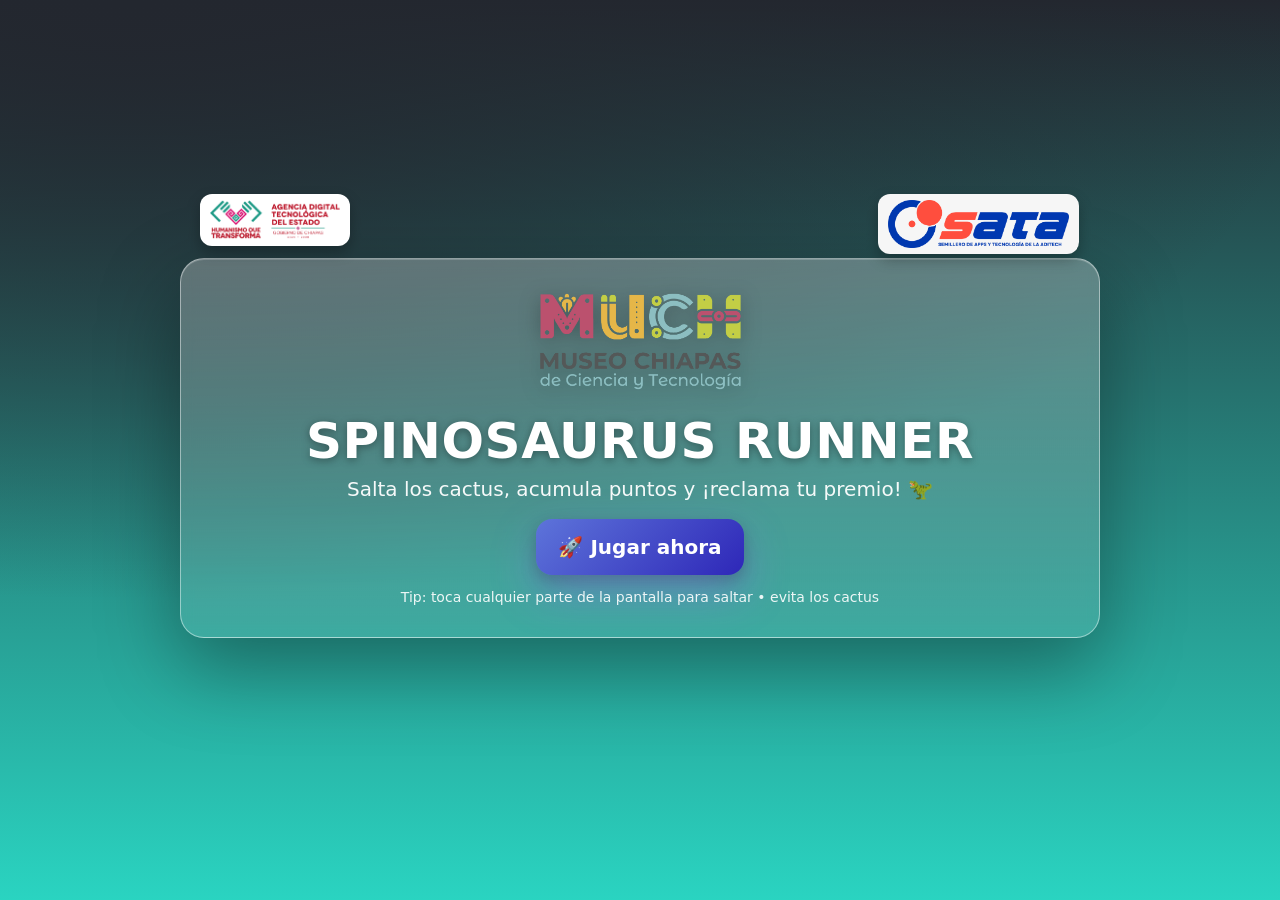
==== portada.html @ e5e4a6aa "Add files via upload" ====
<!DOCTYPE html>  
<html lang="es">
<head>
  <meta charset="UTF-8"/>
  <meta name="viewport" content="width=device-width, initial-scale=1, viewport-fit=cover"/>
  <meta name="theme-color" content="#7ec0df">
  <title>Bienvenida · Spinosaurus Runner</title>
  <style>
    :root{
      --bg1:#23272f; --bg2:#2ad4c1; --white:#ffffff;
      --card-bg1:rgba(255,255,255,.28); --card-bg2:rgba(255,255,255,.10);
      --card-br:24px;
    }
    *{box-sizing:border-box;margin:0;padding:0}
    html,body{height:100%}
    body{
      min-height:100svh;
      display:grid; place-items:center;
      background: radial-gradient(1200px 600px at 10% 0%, var(--bg1), transparent),
                  linear-gradient(180deg, var(--bg1), var(--bg2));
      padding:
        max(12px, env(safe-area-inset-top))
        max(12px, env(safe-area-inset-right))
        max(16px, env(safe-area-inset-bottom))
        max(12px, env(safe-area-inset-left));
      font-family: system-ui, -apple-system, "Segoe UI", Roboto, Arial, sans-serif;
      -webkit-tap-highlight-color: transparent;
      touch-action: manipulation;
    }
    .card{
      width:min(920px, 94vw);
      border-radius:var(--card-br);
      background:linear-gradient(180deg, var(--card-bg1), var(--card-bg2));
      border:1px solid rgba(255,255,255,.45);
      box-shadow:0 30px 80px rgba(0,0,0,.35), inset 0 1px 0 rgba(255,255,255,.2);
      padding:clamp(16px, 5vw, 32px);
      text-align:center; color:var(--white);
      backdrop-filter: blur(6px);
      position:relative;
      overflow:visible;
    }

    /* Estilos base para todos los logos de esquina */
    .logo-esquina{
      position:absolute;
      top:-65px;
      width:auto;
      border-radius:12px;
      background:#fff;
      padding:6px 10px;
      box-shadow:0 6px 14px rgba(0,0,0,.25);
    }

    /* Tamaño individual de cada logo */
    .logo-izq-abs{ 
      left:19px; 
      height:52px;  /* 👈 Ajusta solo este */
    }
    .logo-der-abs{ 
      right:20px; 
      height:60px;  /* 👈 Ajusta solo este */
    background:#f6f6f6;
    }

    /* Logo del MUCH dentro del cuadro */
    .logo-much{
      display:block;
      margin:0 auto clamp(16px, 4vw, 24px);
      height:100px;   /* 👈 Ajusta solo este */
      width:auto;
      filter: drop-shadow(0 4px 10px rgba(0,0,0,.25));
    }

    h1{
      font-size: clamp(25px, 7vw, 50px);
      line-height:1.05; font-weight:900; letter-spacing:.6px;
      text-shadow:0 2px 8px rgba(0,0,0,.35);
      margin: 6px 0 10px;
    }
    p.sub{font-size:clamp(14px, 3.8vw, 20px); opacity:.95; margin-bottom:clamp(12px, 4vw, 18px)}

    .btn{
      appearance:none; border:0; cursor:pointer; display:inline-block; text-decoration:none;
      padding:clamp(12px, 3.8vw, 16px) clamp(18px, 6vw, 22px);
      border-radius:16px; font-weight:900;
      font-size:clamp(16px, 4vw, 20px); color:#fff;
      background:linear-gradient(135deg,#5d74da,#2e27b8);
      box-shadow:0 18px 44px rgba(155,92,249,.35),0 6px 16px rgba(0,0,0,.25);
      min-width:200px; min-height:48px;
      transition: transform .06s, box-shadow .2s;
    }
    .btn:active{ transform: translateY(1px); }

    .tip{margin-top:clamp(10px, 3vw, 14px); font-size:clamp(12px, 3.4vw, 14px); opacity:.9}

    /* Ajuste landscape */
    @media (orientation: landscape) and (max-height: 480px){
      .card{ padding:16px; border-radius:18px; }
      .logo-izq-abs{ height:40px; top:-50px; }
      .logo-der-abs{ height:45px; top:-50px; }
      .btn{ min-width:200px; padding:12px 16px; }
    }
  </style>
</head>
<body>
  <main class="card">
    <!-- Logos externos -->
    <img src="Logo-Ag-14.png" alt="Logo Aditech" class="logo-esquina logo-izq-abs">
    <img src="logo-sata.png" alt="Logo SATA" class="logo-esquina logo-der-abs">

    <!-- Logo MUCH adentro -->
    <img src="logo-much-nuevo1.png" alt="Logo MUCH" class="logo-much">

    <h1>SPINOSAURUS RUNNER</h1>
    <p class="sub">Salta los cactus, acumula puntos y ¡reclama tu premio! 🦖</p>

    <a class="btn" href="index.html?start=1">🚀 Jugar ahora</a>
    <p class="tip">Tip: toca cualquier parte de la pantalla para saltar • evita los cactus</p>
  </main>
</body>
</html>
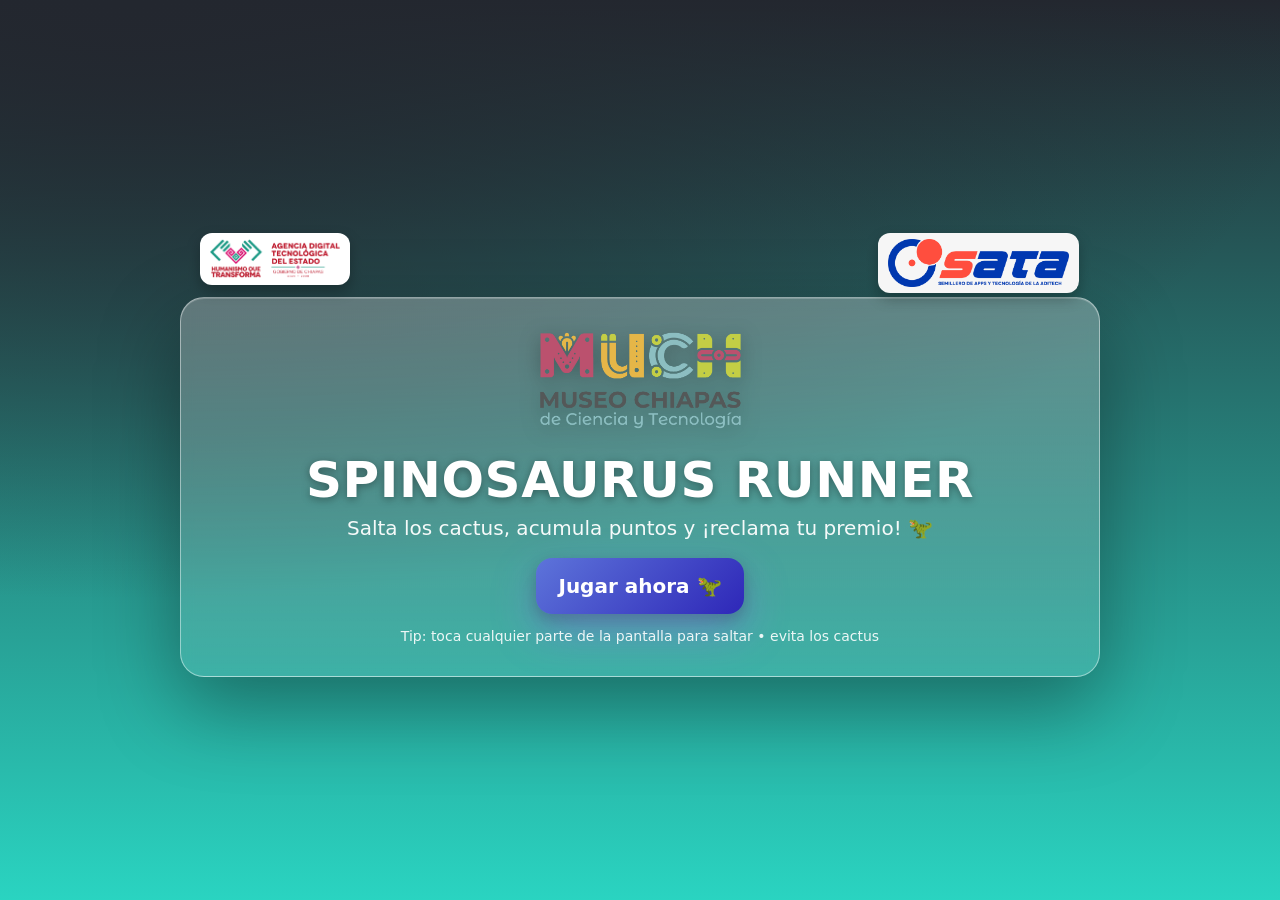
==== commit eb8a1863: "Update portada.html" ====
--- a/portada.html
+++ b/portada.html
@@ -38,6 +38,7 @@
       backdrop-filter: blur(6px);
       position:relative;
       overflow:visible;
+      margin-top:78px; /* 👈 espacio extra para los logos */
     }
 
     /* Estilos base para todos los logos de esquina */
@@ -54,19 +55,19 @@
     /* Tamaño individual de cada logo */
     .logo-izq-abs{ 
       left:19px; 
-      height:52px;  /* 👈 Ajusta solo este */
+      height:52px;
     }
     .logo-der-abs{ 
       right:20px; 
-      height:60px;  /* 👈 Ajusta solo este */
-    background:#f6f6f6;
+      height:60px;
+      background:#f6f6f6;
     }
 
     /* Logo del MUCH dentro del cuadro */
     .logo-much{
       display:block;
       margin:0 auto clamp(16px, 4vw, 24px);
-      height:100px;   /* 👈 Ajusta solo este */
+      height:100px;
       width:auto;
       filter: drop-shadow(0 4px 10px rgba(0,0,0,.25));
     }
@@ -93,11 +94,17 @@
 
     .tip{margin-top:clamp(10px, 3vw, 14px); font-size:clamp(12px, 3.4vw, 14px); opacity:.9}
 
+    /* Ajustes para móviles angostos */
+    @media (max-width:430px){
+      .logo-izq-abs{ top:-58px; height:48px; left:16px; }
+      .logo-der-abs{ top:-58px; height:54px; right:16px; }
+    }
+
     /* Ajuste landscape */
     @media (orientation: landscape) and (max-height: 480px){
-      .card{ padding:16px; border-radius:18px; }
-      .logo-izq-abs{ height:40px; top:-50px; }
-      .logo-der-abs{ height:45px; top:-50px; }
+      .card{ padding:16px; border-radius:18px; margin-top:60px; }
+      .logo-izq-abs{ height:40px; top:-48px; }
+      .logo-der-abs{ height:44px; top:-48px; }
       .btn{ min-width:200px; padding:12px 16px; }
     }
   </style>
@@ -114,8 +121,9 @@
     <h1>SPINOSAURUS RUNNER</h1>
     <p class="sub">Salta los cactus, acumula puntos y ¡reclama tu premio! 🦖</p>
 
-    <a class="btn" href="index.html?start=1">🚀 Jugar ahora</a>
+    <a class="btn" href="index.html?start=1">Jugar ahora 🦖</a>
     <p class="tip">Tip: toca cualquier parte de la pantalla para saltar • evita los cactus</p>
   </main>
 </body>
 </html>
+
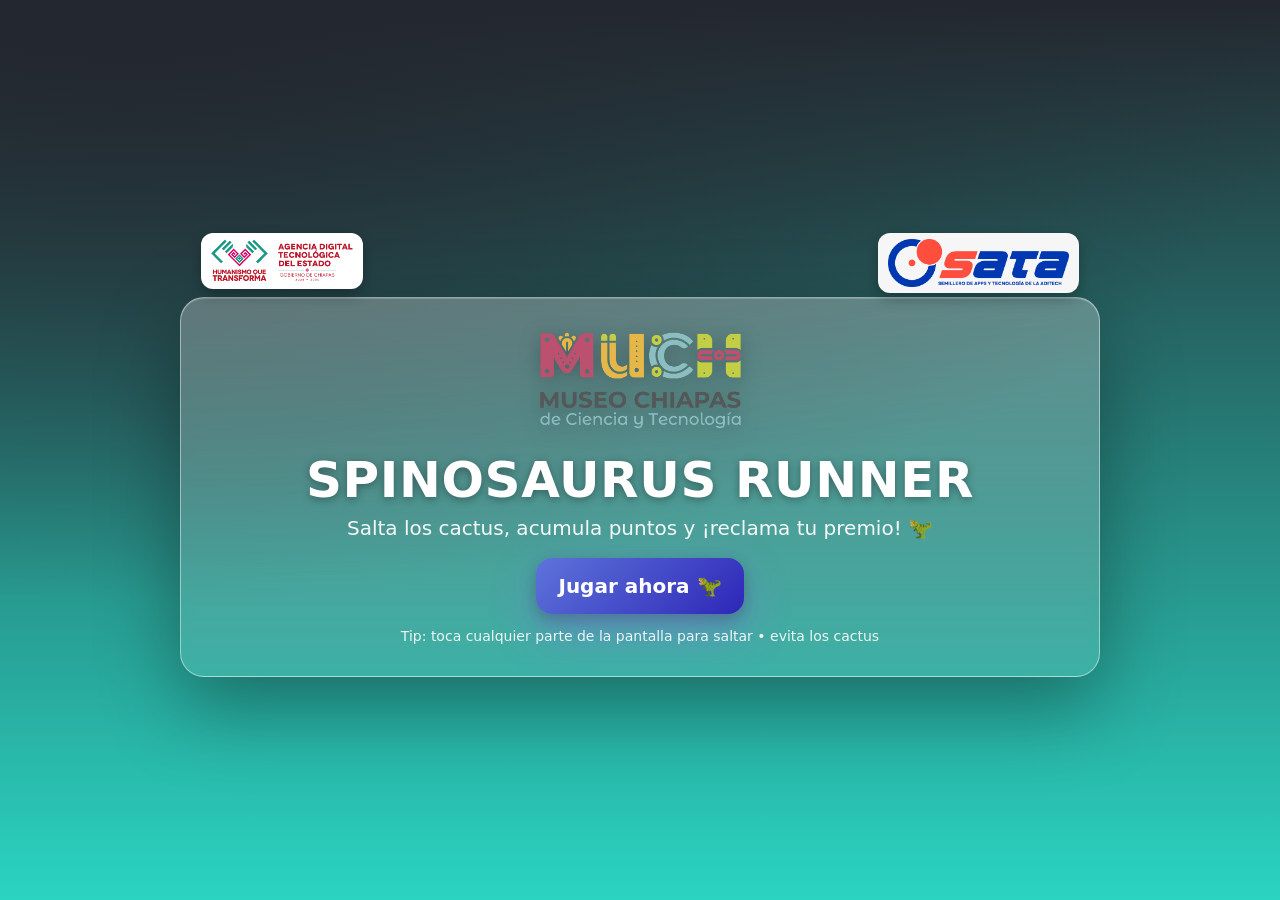
==== commit aa2d405e: "Update portada.html" ====
--- a/portada.html
+++ b/portada.html
@@ -54,8 +54,8 @@
 
     /* Tamaño individual de cada logo */
     .logo-izq-abs{ 
-      left:19px; 
-      height:52px;
+      left:20px; 
+      height:56px;
     }
     .logo-der-abs{ 
       right:20px; 
@@ -127,3 +127,4 @@
 </body>
 </html>
 
+
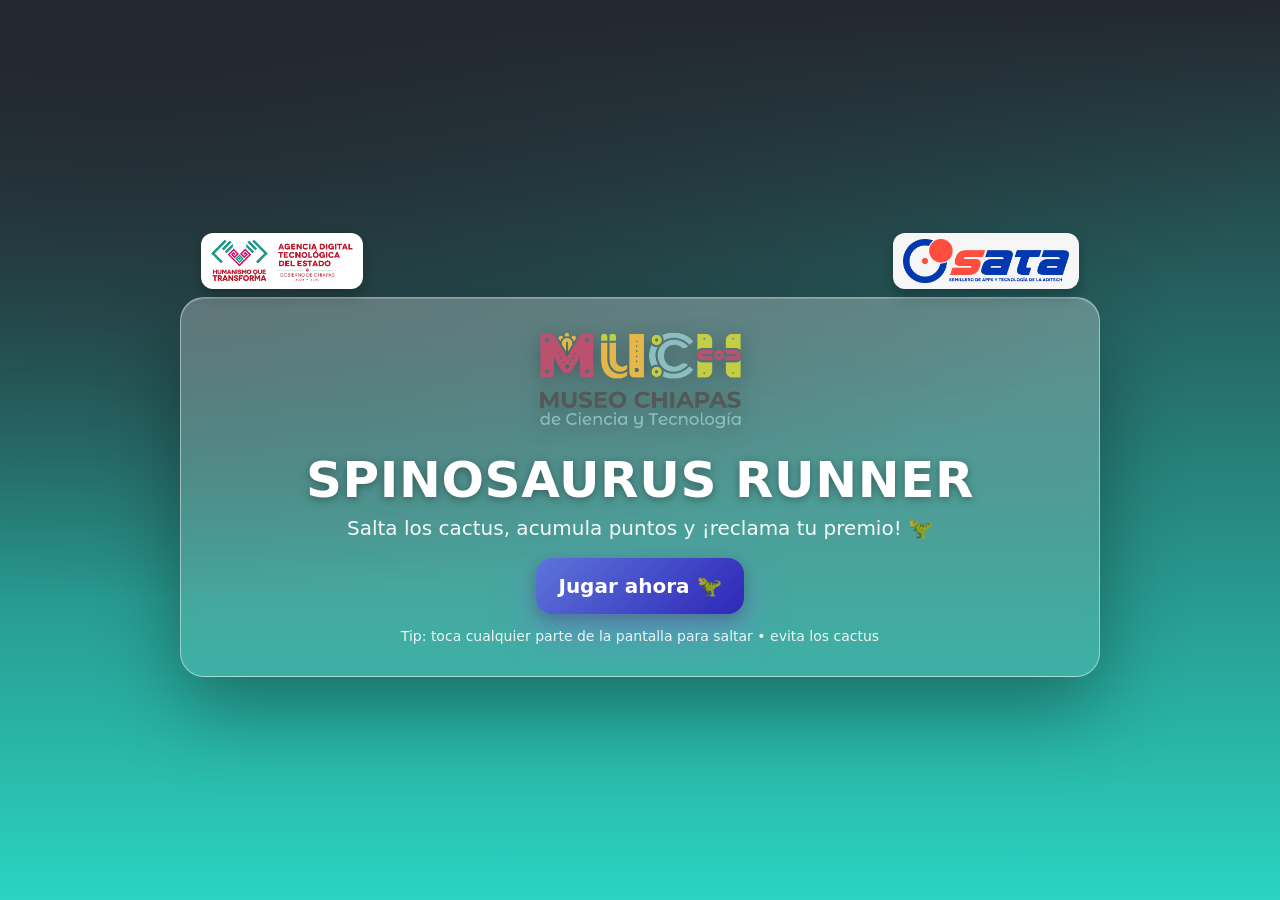
==== commit 8e0648ad: "Update portada.html" ====
--- a/portada.html
+++ b/portada.html
@@ -59,7 +59,7 @@
     }
     .logo-der-abs{ 
       right:20px; 
-      height:60px;
+      height:56px;
       background:#f6f6f6;
     }
 
@@ -128,3 +128,4 @@
 </html>
 
 
+
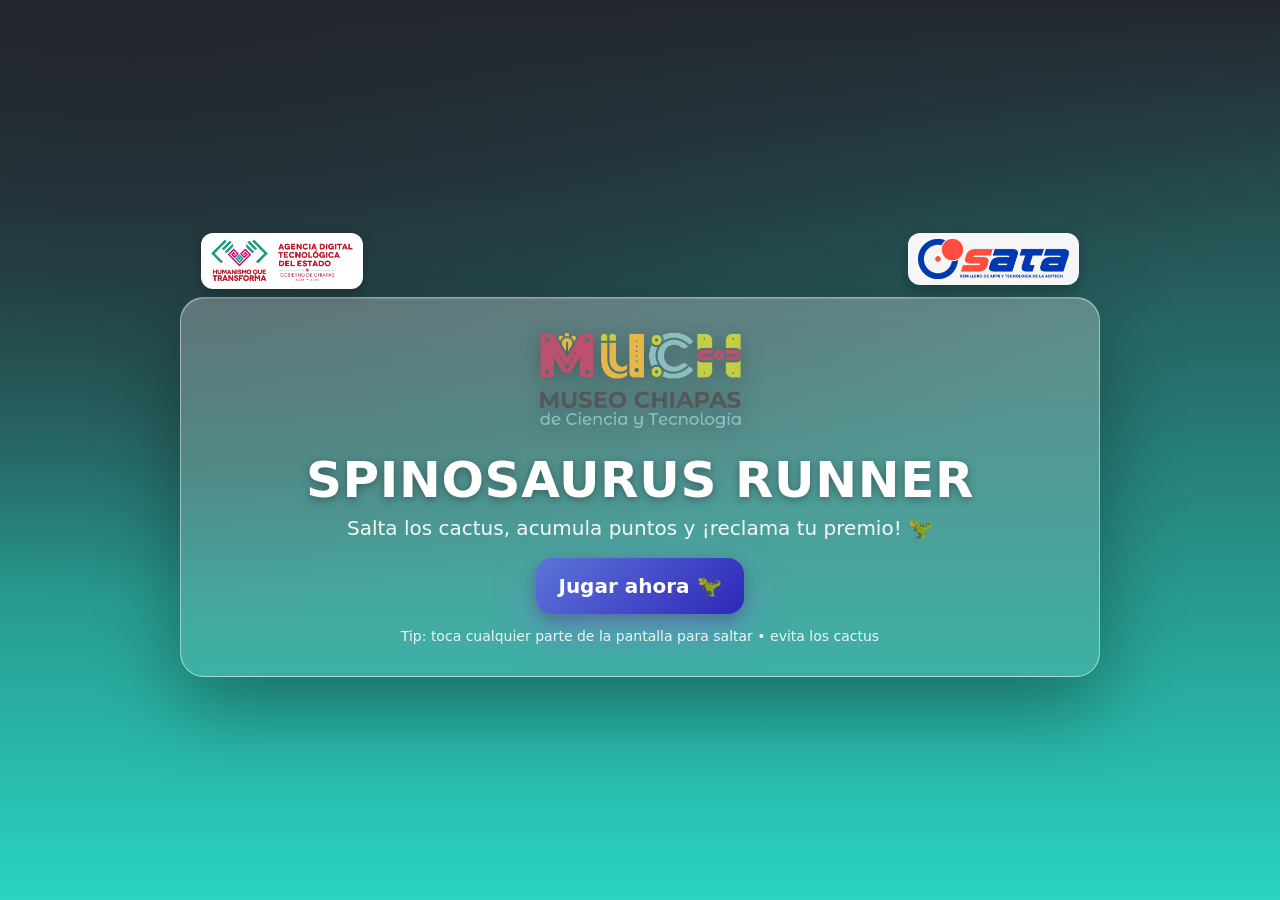
==== commit 44a5b21b: "Update portada.html" ====
--- a/portada.html
+++ b/portada.html
@@ -59,7 +59,7 @@
     }
     .logo-der-abs{ 
       right:20px; 
-      height:56px;
+      height:52px;
       background:#f6f6f6;
     }
 
@@ -129,3 +129,4 @@
 
 
 
+
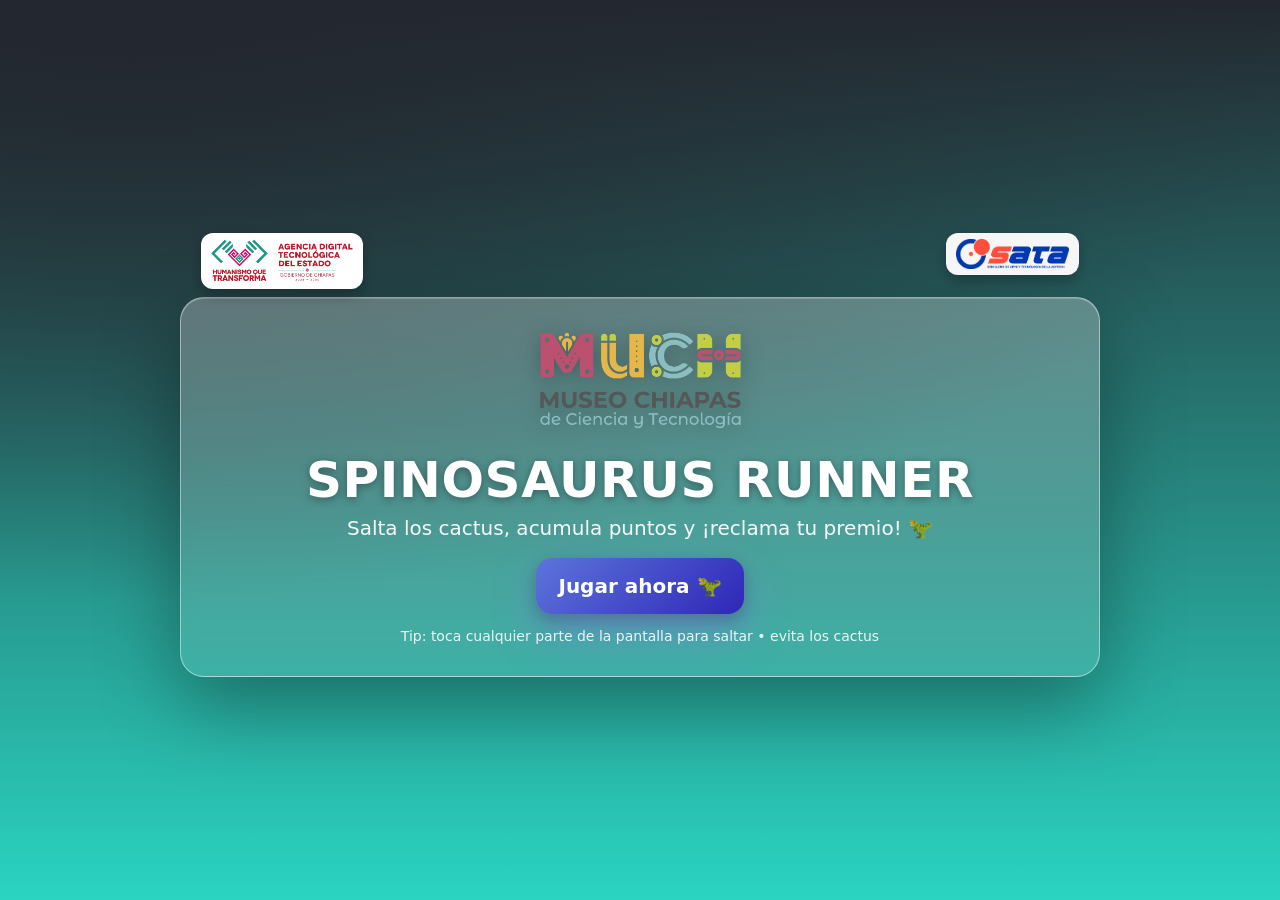
==== commit 46884ca8: "Update portada.html" ====
--- a/portada.html
+++ b/portada.html
@@ -59,7 +59,7 @@
     }
     .logo-der-abs{ 
       right:20px; 
-      height:52px;
+      height:42px;
       background:#f6f6f6;
     }
 
@@ -130,3 +130,4 @@
 
 
 
+
